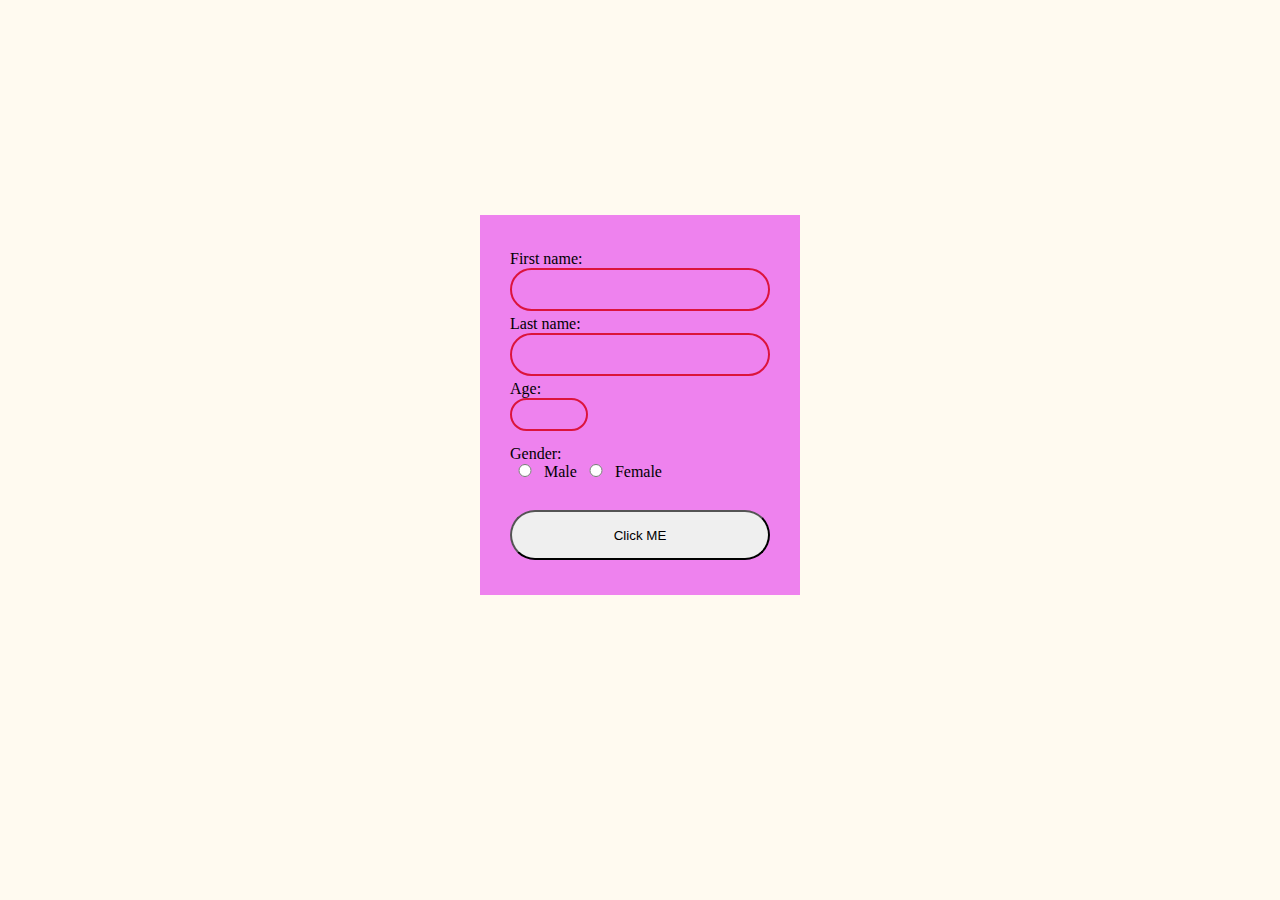
==== index.html @ b30317f6 "Add files via upload" ====
<!DOCTYPE html>
<html lang="en">
<head>
    <title>SHOW ME YOUR FIT!</title>
    <meta charset="UTF-8">
    <link rel="stylesheet" href="style.css">
</head>

<body>
    <div class="box">
        <form class="form">
            <div class="name">
                <label for="fname">First name:</label><br>
                <input type="text" id="fName" name="fName" autocomplete="off" required><br>
            </div>
            <div class="name">
                <label for="lname">Last name:</label><br>
                <input type="text" id="lName" name="lName" autocomplete="off" required>
            </div>
            <div class="age">
                <label for="age">Age:</label><br>
                <input type="number" id="Age" name="Age" autocomplete="off" required><br>
            </div>
            <div class="gender">
                <label for="gender">Gender:</label><br>
                <input type="radio" id="Gender" name="Gender"> Male
                <input type="radio" id="Gender" name="Gender"> Female
            </div>
            <button type="submit" class="btn" button onclick="document.location='test.html'">Click ME</button>
        </form>
    </div>
</body>
</html>
---- style.css ----
*{
    margin: 0;
    padding: 0;
    box-sizing: border-box;
}
body{
    display: flex;
    justify-content: center;
    align-items: center;
    min-height: 90vh;
    background: floralwhite;
}
.box{
    width: 320px;
    background: violet;
    padding: 20px 30px;
}
.box .name{
    width: 100%;
    height: 50px;
    margin: 15px 0;
}
.name input{
    width: 100%;
    height: 85%;
    background: transparent;
    border: none;
    outline: none;
    border: 2px solid crimson;
    border-radius: 40px;
    font-size: 15px;
    padding: 10px 30px 10px 10px;
    
}
.box .age{
    width: 100%;
    height: 50px;
    margin: 15px 0;
}
.age input{
    width: 30%;
    height: 65%;
    background: transparent;
    border: none;
    outline: none;
    border: 2px solid crimson;
    border-radius: 40px;
    padding: 10px;
}
.box .gender{
    width: 100%;
    height: 50px;
}
.gender input{
    width: 30px;
}
.box .btn{
  width: 100%;
  height: 50px;
  margin: 15px 0;
  border-radius: 40px;
  cursor: pointer;
  color: black;
  outline: none;
}
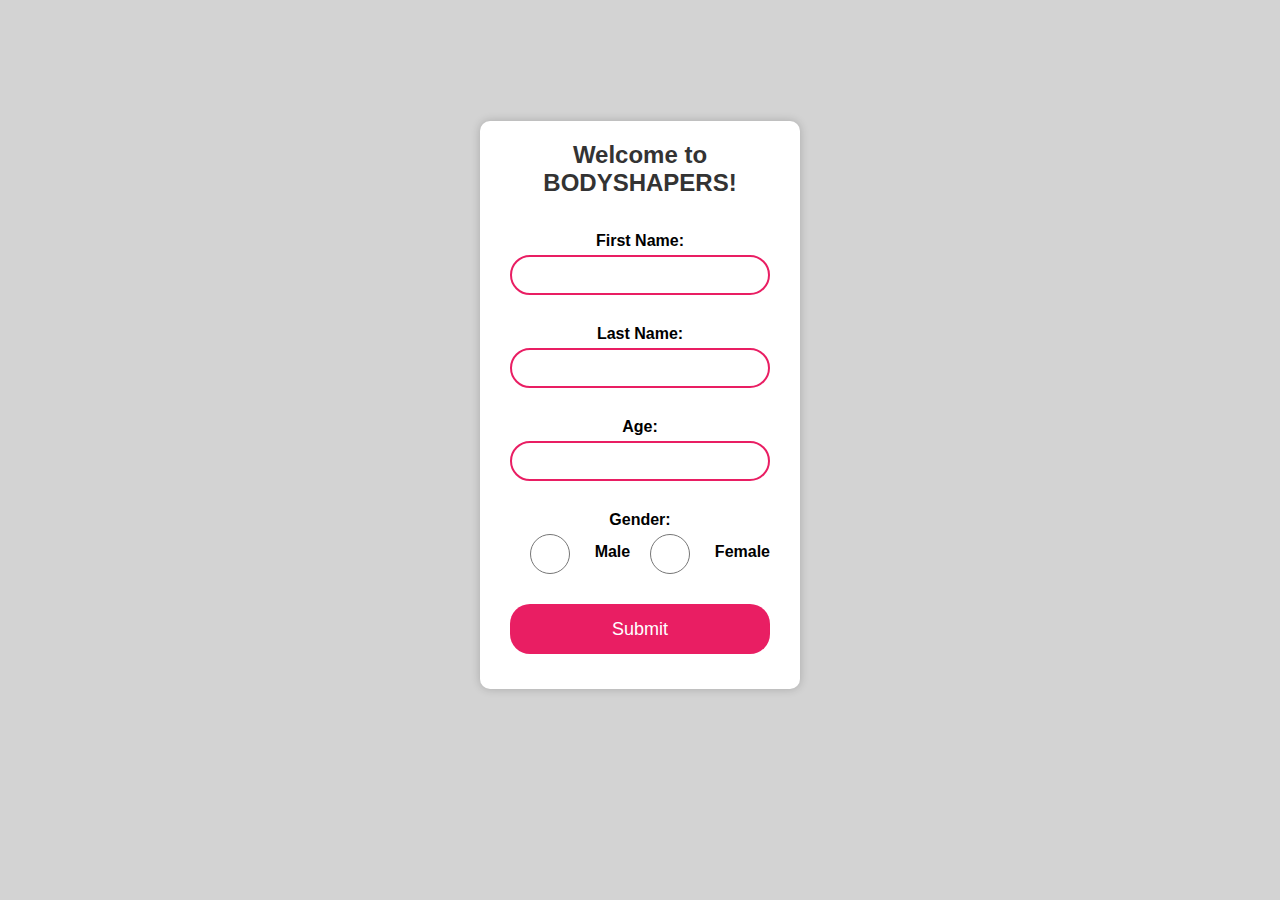
==== commit ae4bd9c1: "Add files via upload" ====
--- a/index.html
+++ b/index.html
@@ -8,26 +8,48 @@
 
 <body>
     <div class="box">
+        <h1>Welcome to BODYSHAPERS!</h1>
         <form class="form">
-            <div class="name">
-                <label for="fname">First name:</label><br>
-                <input type="text" id="fName" name="fName" autocomplete="off" required><br>
+            <div class="input-container">
+                <label for="fName">First Name:</label>
+                <input type="text" id="fName" name="fName" required>
             </div>
-            <div class="name">
-                <label for="lname">Last name:</label><br>
-                <input type="text" id="lName" name="lName" autocomplete="off" required>
+            <div class="input-container">
+                <label for="lName">Last Name:</label>
+                <input type="text" id="lName" name="lName" required>
             </div>
-            <div class="age">
-                <label for="age">Age:</label><br>
-                <input type="number" id="Age" name="Age" autocomplete="off" required><br>
+            <div class="input-container">
+                <label for="age">Age:</label>
+                <input type="number" id="Age" name="Age" required>
             </div>
-            <div class="gender">
-                <label for="gender">Gender:</label><br>
-                <input type="radio" id="Gender" name="Gender"> Male
-                <input type="radio" id="Gender" name="Gender"> Female
+            <div class="input-container">
+                <label>Gender:</label>
+                <div class="radio-container">
+                    <input type="radio" id="male" name="Gender" value="male" required>
+                    <label for="male">Male</label>
+                    <input type="radio" id="female" name="Gender" value="female" required>
+                    <label for="female">Female</label>
+                </div>
             </div>
-            <button type="submit" class="btn" button onclick="document.location='test.html'">Click ME</button>
+            <button type="button" class="btn" onclick="submitForm()">Submit</button>
         </form>
     </div>
+    <script>
+        function submitForm(){
+            var fName = document.getElementById("fName").value;
+            var lName = document.getElementById("lName").value;
+            var Age = document.getElementById("Age").value;
+            var Gender = document.querySelector('input[name="Gender"]:checked');
+
+            if (fName && lName && Age && Gender) {
+                if (Gender.value === "male") {
+                    window.location.href = "test.html";
+                } else if (Gender.value === "female") {
+                    window.location.href = "test2.html";
+                }
+            }
+        }
+    </script>
 </body>
-</html>+</html>
+
--- a/style.css
+++ b/style.css
@@ -1,66 +1,83 @@
-*{
+* {
     margin: 0;
     padding: 0;
     box-sizing: border-box;
 }
-body{
+
+body {
     display: flex;
     justify-content: center;
     align-items: center;
     min-height: 90vh;
-    background: floralwhite;
+    background: lightgray;
+    font-family: Arial, sans-serif;
 }
-.box{
+
+.box {
     width: 320px;
-    background: violet;
+    background: #ffffff;
     padding: 20px 30px;
+    border-radius: 10px;
+    box-shadow: 0px 0px 10px rgba(0, 0, 0, 0.2);
+    text-align: center;
 }
-.box .name{
+
+.box h1 {
+    font-size: 24px;
+    margin-bottom: 20px;
+    color: #333;
+}
+
+.form {
+    display: flex;
+    flex-direction: column;
+}
+
+.input-container {
+    width: 100%;
+    margin: 15px 0;
+}
+
+label {
+    font-weight: bold;
+    margin-bottom: 5px;
+    display: block;
+}
+
+input {
+    width: 100%;
+    height: 40px;
+    background: transparent;
+    border: 2px solid #e91e63;
+    border-radius: 20px;
+    padding: 10px;
+    font-size: 16px;
+    outline: none;
+}
+
+.radio-container {
+    display: flex;
+    align-items: center;
+}
+
+.radio-container input[type="radio"] {
+    margin-right: 5px;
+}
+
+.btn {
     width: 100%;
     height: 50px;
     margin: 15px 0;
-}
-.name input{
-    width: 100%;
-    height: 85%;
-    background: transparent;
+    border-radius: 20px;
+    cursor: pointer;
+    background: #e91e63;
+    color: #fff;
+    font-size: 18px;
     border: none;
     outline: none;
-    border: 2px solid crimson;
-    border-radius: 40px;
-    font-size: 15px;
-    padding: 10px 30px 10px 10px;
-    
-}
-.box .age{
-    width: 100%;
-    height: 50px;
-    margin: 15px 0;
-}
-.age input{
-    width: 30%;
-    height: 65%;
-    background: transparent;
-    border: none;
-    outline: none;
-    border: 2px solid crimson;
-    border-radius: 40px;
-    padding: 10px;
-}
-.box .gender{
-    width: 100%;
-    height: 50px;
-}
-.gender input{
-    width: 30px;
-}
-.box .btn{
-  width: 100%;
-  height: 50px;
-  margin: 15px 0;
-  border-radius: 40px;
-  cursor: pointer;
-  color: black;
-  outline: none;
+    transition: background 0.3s;
 }
 
+.btn:hover {
+    background: #c2185b;
+}
